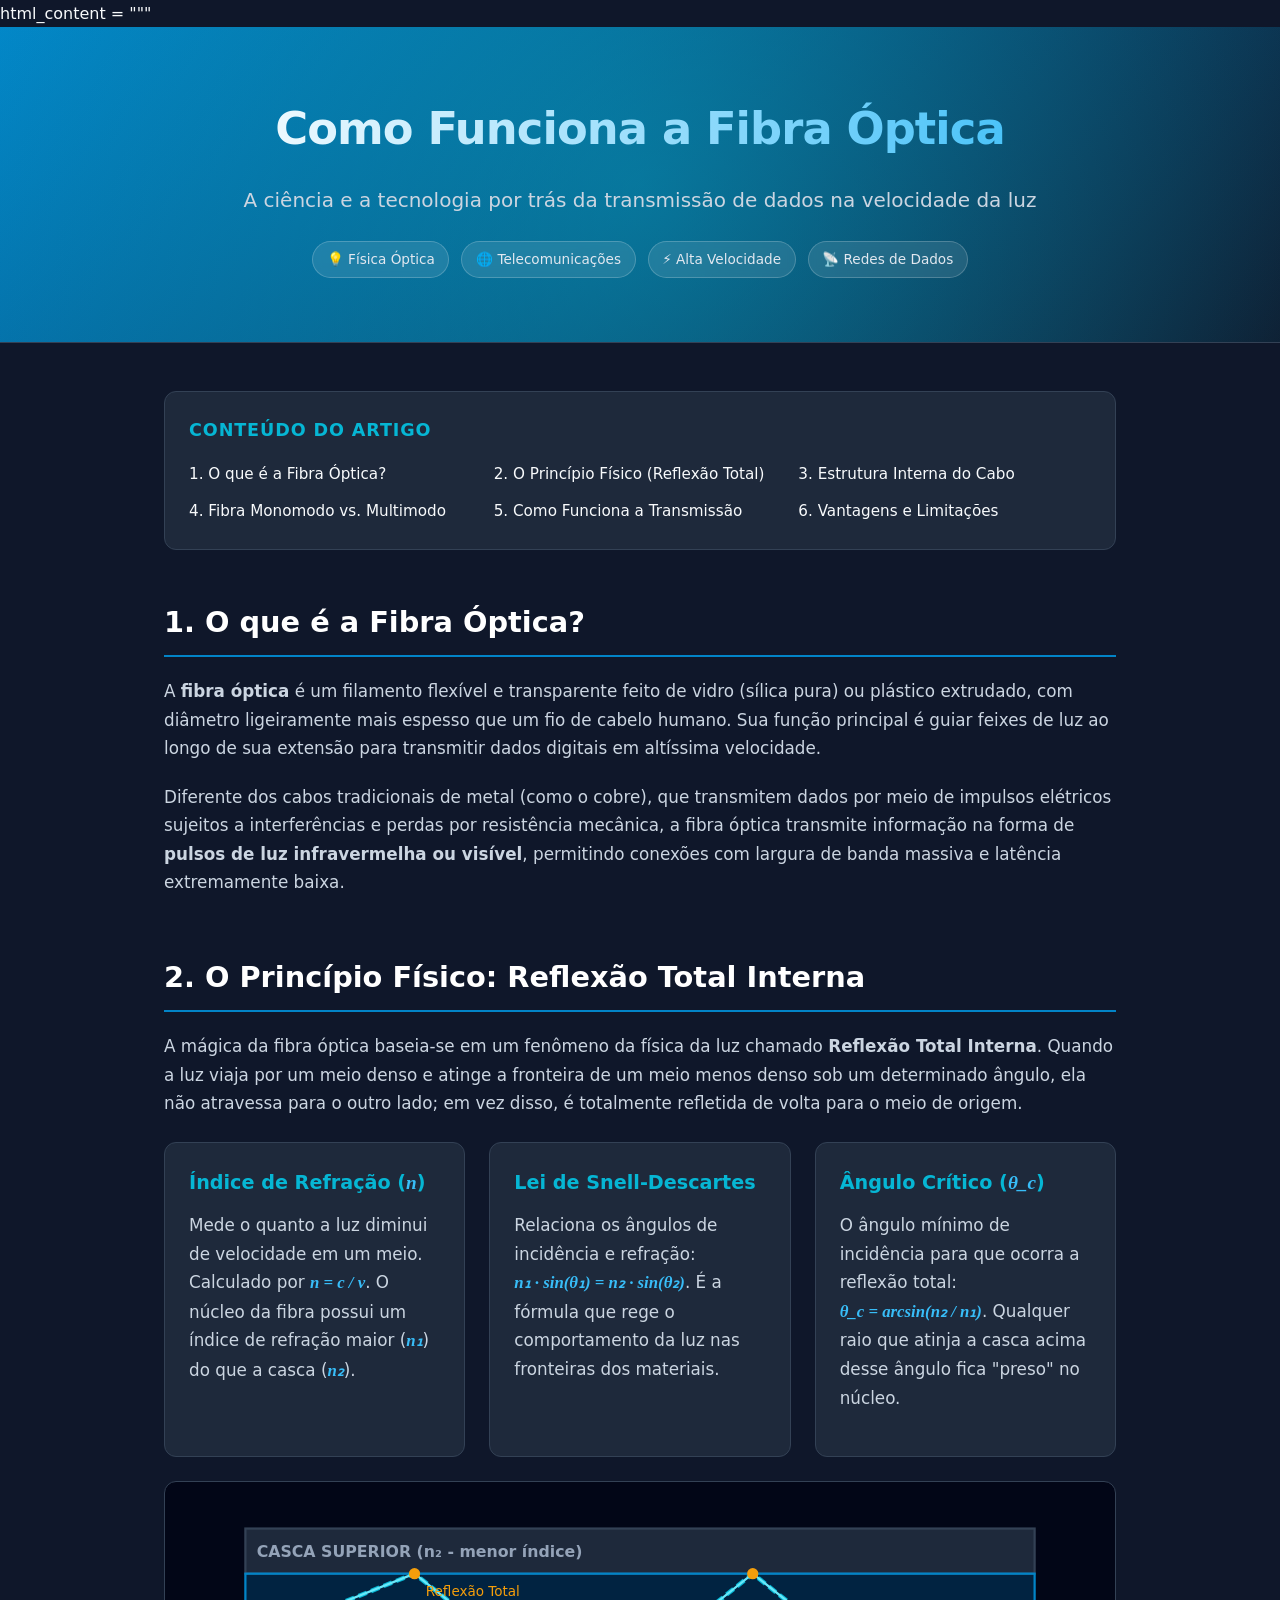
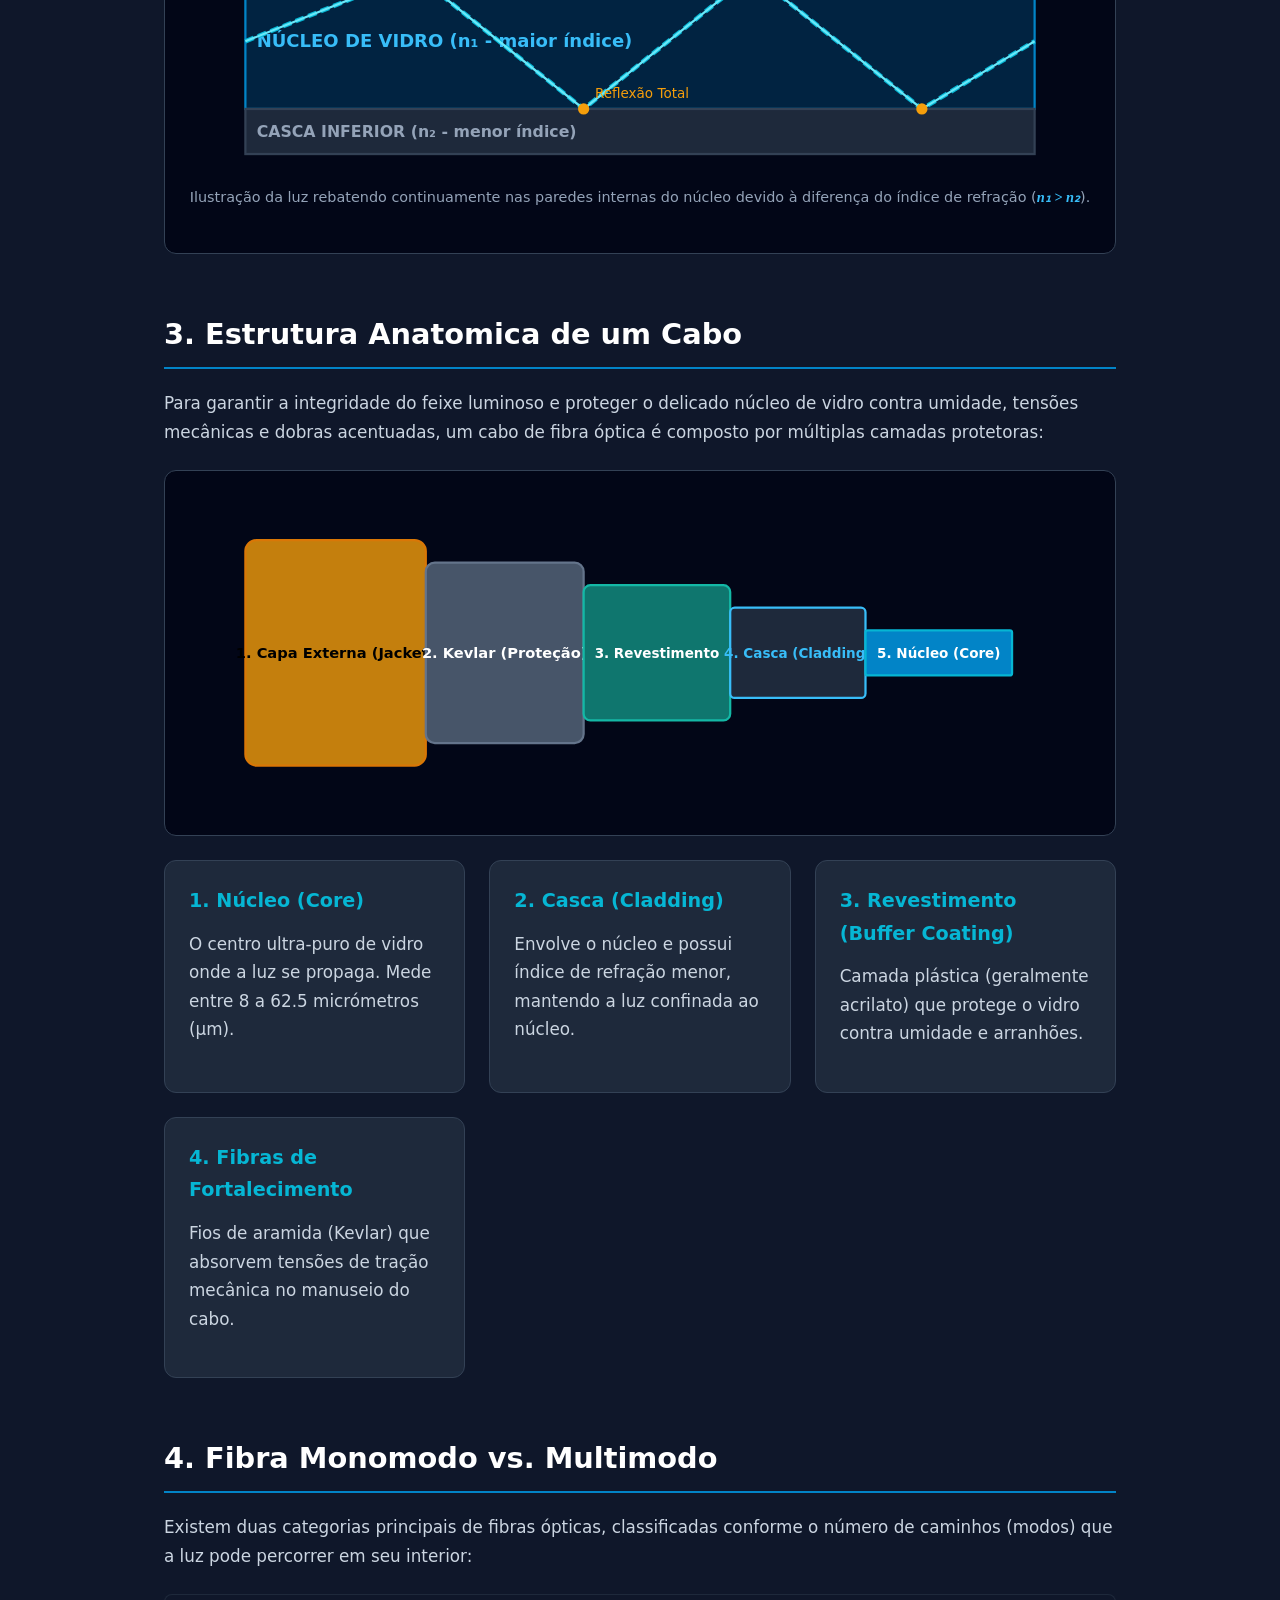
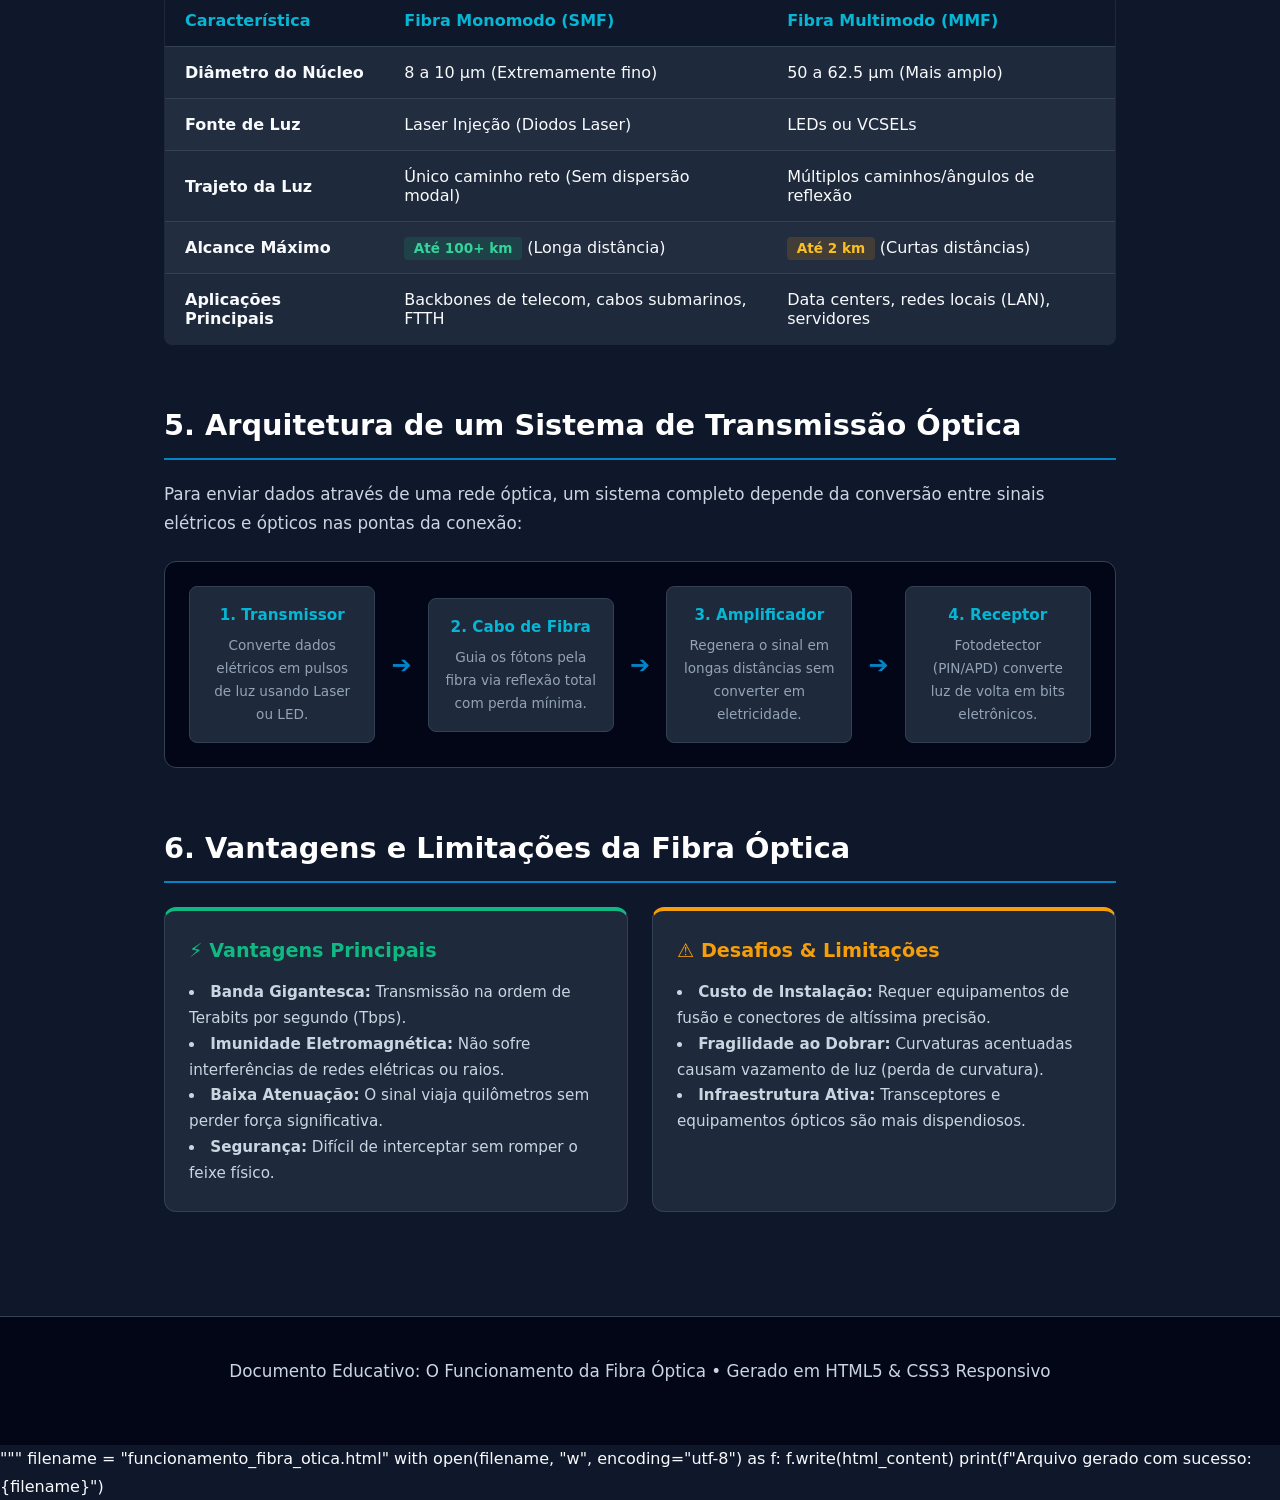
==== index2.html @ 608e6fa8 "parte 2" ====
html_content = """<!DOCTYPE html>
<html lang="pt-BR">
<head>
    <meta charset="UTF-8">
    <meta name="viewport" content="width=device-width, initial-scale=1.0">
    <title>Como Funciona a Fibra Óptica: Guia Completo</title>
    <style>
        :root {
            --primary: #0284c7;
            --primary-dark: #0369a1;
            --primary-light: #e0f2fe;
            --accent: #06b6d4;
            --accent-glow: rgba(6, 182, 212, 0.4);
            --bg-dark: #0f172a;
            --card-bg: #1e293b;
            --text-main: #f8fafc;
            --text-muted: #94a3b8;
            --border-color: #334155;
            --success: #10b981;
            --warning: #f59e0b;
        }

        * {
            box-sizing: border-box;
            margin: 0;
            padding: 0;
        }

        body {
            font-family: system-ui, -apple-system, BlinkMacSystemFont, 'Segoe UI', Roboto, Oxygen, Ubuntu, Cantarell, 'Open Sans', sans-serif;
            background-color: var(--bg-dark);
            color: var(--text-main);
            line-height: 1.7;
            padding: 0;
            margin: 0;
        }

        header {
            background: linear-gradient(135deg, #0284c7 0%, #0f172a 100%);
            padding: 4rem 2rem;
            text-align: center;
            border-bottom: 1px solid var(--border-color);
            position: relative;
            overflow: hidden;
        }

        header::before {
            content: '';
            position: absolute;
            top: -50%;
            left: -50%;
            width: 200%;
            height: 200%;
            background: radial-gradient(circle, var(--accent-glow) 0%, transparent 60%);
            pointer-events: none;
            animation: pulse 8s infinite alternate;
        }

        @keyframes pulse {
            0% { transform: scale(0.8); opacity: 0.5; }
            100% { transform: scale(1.2); opacity: 0.8; }
        }

        .header-content {
            max-width: 900px;
            margin: 0 auto;
            position: relative;
            z-index: 1;
        }

        h1 {
            font-size: 2.8rem;
            font-weight: 800;
            margin-bottom: 1rem;
            letter-spacing: -0.02em;
            background: linear-gradient(to right, #ffffff, #38bdf8);
            -webkit-background-clip: text;
            -webkit-text-fill-color: transparent;
        }

        .subtitle {
            font-size: 1.25rem;
            color: #cbd5e1;
            margin-bottom: 1.5rem;
        }

        .tags {
            display: flex;
            justify-content: center;
            gap: 0.75rem;
            flex-wrap: wrap;
        }

        .tag {
            background: rgba(255, 255, 255, 0.1);
            border: 1px solid rgba(255, 255, 255, 0.2);
            padding: 0.35rem 0.85rem;
            border-radius: 50px;
            font-size: 0.85rem;
            color: #e2e8f0;
            backdrop-filter: blur(4px);
        }

        .container {
            max-width: 1000px;
            margin: 0 auto;
            padding: 3rem 1.5rem;
        }

        nav.toc {
            background: var(--card-bg);
            border: 1px solid var(--border-color);
            border-radius: 12px;
            padding: 1.5rem;
            margin-bottom: 3rem;
        }

        nav.toc h2 {
            font-size: 1.1rem;
            text-transform: uppercase;
            letter-spacing: 0.05em;
            color: var(--accent);
            margin-bottom: 1rem;
        }

        nav.toc ul {
            list-style: none;
            display: grid;
            grid-template-columns: repeat(auto-fit, minmax(220px, 1fr));
            gap: 0.75rem;
        }

        nav.toc a {
            color: var(--text-main);
            text-decoration: none;
            font-size: 0.95rem;
            transition: color 0.2s;
            display: flex;
            align-items: center;
            gap: 0.5rem;
        }

        nav.toc a:hover {
            color: var(--accent);
        }

        section {
            margin-bottom: 3.5rem;
        }

        h2.section-title {
            font-size: 1.8rem;
            color: #ffffff;
            margin-bottom: 1.25rem;
            padding-bottom: 0.5rem;
            border-bottom: 2px solid var(--primary);
            display: flex;
            align-items: center;
            gap: 0.75rem;
        }

        p {
            margin-bottom: 1.25rem;
            color: #cbd5e1;
            font-size: 1.05rem;
        }

        .card-grid {
            display: grid;
            grid-template-columns: repeat(auto-fit, minmax(280px, 1fr));
            gap: 1.5rem;
            margin-top: 1.5rem;
        }

        .card {
            background: var(--card-bg);
            border: 1px solid var(--border-color);
            border-radius: 12px;
            padding: 1.5rem;
            transition: transform 0.2s, border-color 0.2s;
        }

        .card:hover {
            transform: translateY(-4px);
            border-color: var(--accent);
        }

        .card h3 {
            color: var(--accent);
            font-size: 1.2rem;
            margin-bottom: 0.75rem;
        }

        .svg-container {
            background: #020617;
            border: 1px solid var(--border-color);
            border-radius: 12px;
            padding: 1.5rem;
            margin: 1.5rem 0;
            text-align: center;
        }

        svg {
            max-width: 100%;
            height: auto;
        }

        .formula-box {
            background: #020617;
            border-left: 4px solid var(--accent);
            padding: 1.25rem 1.5rem;
            border-radius: 0 8px 8px 0;
            margin: 1.5rem 0;
            font-family: 'Times New Roman', Times, serif;
            font-size: 1.15rem;
        }

        .math {
            font-family: 'Times New Roman', Times, serif;
            font-style: italic;
            font-weight: bold;
            color: #38bdf8;
        }

        table {
            width: 100%;
            border-collapse: collapse;
            margin: 1.5rem 0;
            background: var(--card-bg);
            border-radius: 8px;
            overflow: hidden;
            border: 1px solid var(--border-color);
        }

        th, td {
            padding: 1rem 1.25rem;
            text-align: left;
        }

        th {
            background: #0f172a;
            color: var(--accent);
            font-weight: 600;
            border-bottom: 1px solid var(--border-color);
        }

        tr:nth-child(even) {
            background: rgba(255, 255, 255, 0.02);
        }

        tr:not(:last-child) td {
            border-bottom: 1px solid var(--border-color);
        }

        .badge-success {
            background: rgba(16, 185, 129, 0.15);
            color: #34d399;
            padding: 0.2rem 0.6rem;
            border-radius: 4px;
            font-size: 0.85rem;
            font-weight: 600;
        }

        .badge-warning {
            background: rgba(245, 158, 11, 0.15);
            color: #fbbf24;
            padding: 0.2rem 0.6rem;
            border-radius: 4px;
            font-size: 0.85rem;
            font-weight: 600;
        }

        .flow-diagram {
            display: flex;
            flex-wrap: wrap;
            justify-content: space-between;
            align-items: center;
            gap: 1rem;
            background: #020617;
            padding: 1.5rem;
            border-radius: 12px;
            border: 1px solid var(--border-color);
            margin: 1.5rem 0;
        }

        .flow-step {
            background: var(--card-bg);
            border: 1px solid var(--border-color);
            border-radius: 8px;
            padding: 1rem;
            flex: 1;
            min-width: 160px;
            text-align: center;
        }

        .flow-step h4 {
            color: var(--accent);
            font-size: 0.95rem;
            margin-bottom: 0.3rem;
        }

        .flow-step p {
            font-size: 0.85rem;
            margin: 0;
            color: var(--text-muted);
        }

        .flow-arrow {
            color: var(--primary);
            font-size: 1.5rem;
            font-weight: bold;
        }

        footer {
            background: #020617;
            border-top: 1px solid var(--border-color);
            padding: 2.5rem 1.5rem;
            text-align: center;
            color: var(--text-muted);
            font-size: 0.9rem;
        }

        @media (max-width: 768px) {
            h1 { font-size: 2rem; }
            .flow-diagram { flex-direction: column; }
            .flow-arrow { transform: rotate(90deg); margin: 0.5rem 0; }
        }
    </style>
</head>
<body>

    <header>
        <div class="header-content">
            <h1>Como Funciona a Fibra Óptica</h1>
            <p class="subtitle">A ciência e a tecnologia por trás da transmissão de dados na velocidade da luz</p>
            <div class="tags">
                <span class="tag">💡 Física Óptica</span>
                <span class="tag">🌐 Telecomunicações</span>
                <span class="tag">⚡ Alta Velocidade</span>
                <span class="tag">📡 Redes de Dados</span>
            </div>
        </div>
    </header>

    <div class="container">

        <nav class="toc">
            <h2>Conteúdo do Artigo</h2>
            <ul>
                <li><a href="#introducao">1. O que é a Fibra Óptica?</a></li>
                <li><a href="#principio-fisico">2. O Princípio Físico (Reflexão Total)</a></li>
                <li><a href="#estrutura">3. Estrutura Interna do Cabo</a></li>
                <li><a href="#tipos">4. Fibra Monomodo vs. Multimodo</a></li>
                <li><a href="#sistema">5. Como Funciona a Transmissão</a></li>
                <li><a href="#vantagens">6. Vantagens e Limitações</a></li>
            </ul>
        </nav>

        <section id="introducao">
            <h2 class="section-title">1. O que é a Fibra Óptica?</h2>
            <p>
                A <strong>fibra óptica</strong> é um filamento flexível e transparente feito de vidro (sílica pura) ou plástico extrudado, com diâmetro ligeiramente mais espesso que um fio de cabelo humano. Sua função principal é guiar feixes de luz ao longo de sua extensão para transmitir dados digitais em altíssima velocidade.
            </p>
            <p>
                Diferente dos cabos tradicionais de metal (como o cobre), que transmitem dados por meio de impulsos elétricos sujeitos a interferências e perdas por resistência mecânica, a fibra óptica transmite informação na forma de <strong>pulsos de luz infravermelha ou visível</strong>, permitindo conexões com largura de banda massiva e latência extremamente baixa.
            </p>
        </section>

        <section id="principio-fisico">
            <h2 class="section-title">2. O Princípio Físico: Reflexão Total Interna</h2>
            <p>
                A mágica da fibra óptica baseia-se em um fenômeno da física da luz chamado <strong>Reflexão Total Interna</strong>. Quando a luz viaja por um meio denso e atinge a fronteira de um meio menos denso sob um determinado ângulo, ela não atravessa para o outro lado; em vez disso, é totalmente refletida de volta para o meio de origem.
            </p>

            <div class="card-grid">
                <div class="card">
                    <h3>Índice de Refração (<span class="math">n</span>)</h3>
                    <p>Mede o quanto a luz diminui de velocidade em um meio. Calculado por <span class="math">n = c / v</span>. O núcleo da fibra possui um índice de refração maior (<span class="math">n₁</span>) do que a casca (<span class="math">n₂</span>).</p>
                </div>
                <div class="card">
                    <h3>Lei de Snell-Descartes</h3>
                    <p>Relaciona os ângulos de incidência e refração: <br><span class="math">n₁ · sin(θ₁) = n₂ · sin(θ₂)</span>. É a fórmula que rege o comportamento da luz nas fronteiras dos materiais.</p>
                </div>
                <div class="card">
                    <h3>Ângulo Crítico (<span class="math">θ_c</span>)</h3>
                    <p>O ângulo mínimo de incidência para que ocorra a reflexão total: <br><span class="math">θ_c = arcsin(n₂ / n₁)</span>. Qualquer raio que atinja a casca acima desse ângulo fica "preso" no núcleo.</p>
                </div>
            </div>

            <div class="svg-container">
                <svg viewBox="0 0 800 240" xmlns="http://www.w3.org/2000/svg">
                    <rect x="50" y="20" width="700" height="40" fill="#1e293b" stroke="#334155" stroke-width="2"/>
                    <text x="60" y="45" fill="#94a3b8" font-size="14" font-weight="bold">CASCA SUPERIOR (n₂ - menor índice)</text>

                    <rect x="50" y="60" width="700" height="120" fill="#0369a1" fill-opacity="0.3" stroke="#0284c7" stroke-width="2"/>
                    <text x="60" y="125" fill="#38bdf8" font-size="16" font-weight="bold">NÚCLEO DE VIDRO (n₁ - maior índice)</text>

                    <rect x="50" y="180" width="700" height="40" fill="#1e293b" stroke="#334155" stroke-width="2"/>
                    <text x="60" y="205" fill="#94a3b8" font-size="14" font-weight="bold">CASCA INFERIOR (n₂ - menor índice)</text>

                    <path d="M 50 120 L 200 60 L 350 180 L 500 60 L 650 180 L 750 120" 
                          fill="none" stroke="#06b6d4" stroke-width="4" stroke-dasharray="8 4" id="light-path"/>
                    
                    <path d="M 50 120 L 200 60 L 350 180 L 500 60 L 650 180 L 750 120" 
                          fill="none" stroke="#67e8f9" stroke-width="2"/>

                    <circle cx="200" cy="60" r="5" fill="#f59e0b"/>
                    <circle cx="350" cy="180" r="5" fill="#f59e0b"/>
                    <circle cx="500" cy="60" r="5" fill="#f59e0b"/>
                    <circle cx="650" cy="180" r="5" fill="#f59e0b"/>

                    <text x="210" y="80" fill="#f59e0b" font-size="12">Reflexão Total</text>
                    <text x="360" y="170" fill="#f59e0b" font-size="12">Reflexão Total</text>
                </svg>
                <p style="font-size: 0.9rem; color: #94a3b8; margin-top: 0.5rem;">
                    Ilustração da luz rebatendo continuamente nas paredes internas do núcleo devido à diferença do índice de refração (<span class="math">n₁ > n₂</span>).
                </p>
            </div>
        </section>

        <section id="estrutura">
            <h2 class="section-title">3. Estrutura Anatomica de um Cabo</h2>
            <p>
                Para garantir a integridade do feixe luminoso e proteger o delicado núcleo de vidro contra umidade, tensões mecânicas e dobras acentuadas, um cabo de fibra óptica é composto por múltiplas camadas protetoras:
            </p>

            <div class="svg-container">
                <svg viewBox="0 0 800 280" xmlns="http://www.w3.org/2000/svg">
                    <rect x="50" y="40" width="160" height="200" rx="10" fill="#f59e0b" fill-opacity="0.8" stroke="#d97706" stroke-width="2"/>
                    <text x="130" y="145" fill="#000" font-size="13" font-weight="bold" text-anchor="middle">1. Capa Externa (Jacket)</text>

                    <rect x="210" y="60" width="140" height="160" rx="8" fill="#475569" stroke="#64748b" stroke-width="2"/>
                    <text x="280" y="145" fill="#fff" font-size="13" font-weight="bold" text-anchor="middle">2. Kevlar (Proteção)</text>

                    <rect x="350" y="80" width="130" height="120" rx="6" fill="#0f766e" stroke="#14b8a6" stroke-width="2"/>
                    <text x="415" y="145" fill="#fff" font-size="12" font-weight="bold" text-anchor="middle">3. Revestimento</text>

                    <rect x="480" y="100" width="120" height="80" rx="4" fill="#1e293b" stroke="#38bdf8" stroke-width="2"/>
                    <text x="540" y="145" fill="#38bdf8" font-size="12" font-weight="bold" text-anchor="middle">4. Casca (Cladding)</text>

                    <rect x="600" y="120" width="130" height="40" rx="2" fill="#0284c7" stroke="#06b6d4" stroke-width="2"/>
                    <text x="665" y="145" fill="#fff" font-size="12" font-weight="bold" text-anchor="middle">5. Núcleo (Core)</text>
                </svg>
            </div>

            <div class="card-grid">
                <div class="card">
                    <h3>1. Núcleo (Core)</h3>
                    <p>O centro ultra-puro de vidro onde a luz se propaga. Mede entre 8 a 62.5 micrómetros (µm).</p>
                </div>
                <div class="card">
                    <h3>2. Casca (Cladding)</h3>
                    <p>Envolve o núcleo e possui índice de refração menor, mantendo a luz confinada ao núcleo.</p>
                </div>
                <div class="card">
                    <h3>3. Revestimento (Buffer Coating)</h3>
                    <p>Camada plástica (geralmente acrilato) que protege o vidro contra umidade e arranhões.</p>
                </div>
                <div class="card">
                    <h3>4. Fibras de Fortalecimento</h3>
                    <p>Fios de aramida (Kevlar) que absorvem tensões de tração mecânica no manuseio do cabo.</p>
                </div>
            </div>
        </section>

        <section id="tipos">
            <h2 class="section-title">4. Fibra Monomodo vs. Multimodo</h2>
            <p>
                Existem duas categorias principais de fibras ópticas, classificadas conforme o número de caminhos (modos) que a luz pode percorrer em seu interior:
            </p>

            <table>
                <thead>
                    <tr>
                        <th>Característica</th>
                        <th>Fibra Monomodo (SMF)</th>
                        <th>Fibra Multimodo (MMF)</th>
                    </tr>
                </thead>
                <tbody>
                    <tr>
                        <td><strong>Diâmetro do Núcleo</strong></td>
                        <td>8 a 10 µm (Extremamente fino)</td>
                        <td>50 a 62.5 µm (Mais amplo)</td>
                    </tr>
                    <tr>
                        <td><strong>Fonte de Luz</strong></td>
                        <td>Laser Injeção (Diodos Laser)</td>
                        <td>LEDs ou VCSELs</td>
                    </tr>
                    <tr>
                        <td><strong>Trajeto da Luz</strong></td>
                        <td>Único caminho reto (Sem dispersão modal)</td>
                        <td>Múltiplos caminhos/ângulos de reflexão</td>
                    </tr>
                    <tr>
                        <td><strong>Alcance Máximo</strong></td>
                        <td><span class="badge-success">Até 100+ km</span> (Longa distância)</td>
                        <td><span class="badge-warning">Até 2 km</span> (Curtas distâncias)</td>
                    </tr>
                    <tr>
                        <td><strong>Aplicações Principais</strong></td>
                        <td>Backbones de telecom, cabos submarinos, FTTH</td>
                        <td>Data centers, redes locais (LAN), servidores</td>
                    </tr>
                </tbody>
            </table>
        </section>

        <section id="sistema">
            <h2 class="section-title">5. Arquitetura de um Sistema de Transmissão Óptica</h2>
            <p>
                Para enviar dados através de uma rede óptica, um sistema completo depende da conversão entre sinais elétricos e ópticos nas pontas da conexão:
            </p>

            <div class="flow-diagram">
                <div class="flow-step">
                    <h4>1. Transmissor</h4>
                    <p>Converte dados elétricos em pulsos de luz usando Laser ou LED.</p>
                </div>
                <div class="flow-arrow">➔</div>
                <div class="flow-step">
                    <h4>2. Cabo de Fibra</h4>
                    <p>Guia os fótons pela fibra via reflexão total com perda mínima.</p>
                </div>
                <div class="flow-arrow">➔</div>
                <div class="flow-step">
                    <h4>3. Amplificador</h4>
                    <p>Regenera o sinal em longas distâncias sem converter em eletricidade.</p>
                </div>
                <div class="flow-arrow">➔</div>
                <div class="flow-step">
                    <h4>4. Receptor</h4>
                    <p>Fotodetector (PIN/APD) converte luz de volta em bits eletrônicos.</p>
                </div>
            </div>
        </section>

        <section id="vantagens">
            <h2 class="section-title">6. Vantagens e Limitações da Fibra Óptica</h2>
            
            <div class="card-grid">
                <div class="card" style="border-top: 4px solid var(--success);">
                    <h3 style="color: var(--success);">⚡ Vantagens Principais</h3>
                    <ul style="list-style-position: inside; color: #cbd5e1; font-size: 0.95rem;">
                        <li><strong>Banda Gigantesca:</strong> Transmissão na ordem de Terabits por segundo (Tbps).</li>
                        <li><strong>Imunidade Eletromagnética:</strong> Não sofre interferências de redes elétricas ou raios.</li>
                        <li><strong>Baixa Atenuação:</strong> O sinal viaja quilômetros sem perder força significativa.</li>
                        <li><strong>Segurança:</strong> Difícil de interceptar sem romper o feixe físico.</li>
                    </ul>
                </div>

                <div class="card" style="border-top: 4px solid var(--warning);">
                    <h3 style="color: var(--warning);">⚠️ Desafios & Limitações</h3>
                    <ul style="list-style-position: inside; color: #cbd5e1; font-size: 0.95rem;">
                        <li><strong>Custo de Instalação:</strong> Requer equipamentos de fusão e conectores de altíssima precisão.</li>
                        <li><strong>Fragilidade ao Dobrar:</strong> Curvaturas acentuadas causam vazamento de luz (perda de curvatura).</li>
                        <li><strong>Infraestrutura Ativa:</strong> Transceptores e equipamentos ópticos são mais dispendiosos.</li>
                    </ul>
                </div>
            </div>
        </section>

    </div>

    <footer>
        <p>Documento Educativo: O Funcionamento da Fibra Óptica • Gerado em HTML5 & CSS3 Responsivo</p>
    </footer>

</body>
</html>
"""

filename = "funcionamento_fibra_otica.html"
with open(filename, "w", encoding="utf-8") as f:
    f.write(html_content)

print(f"Arquivo gerado com sucesso: {filename}")
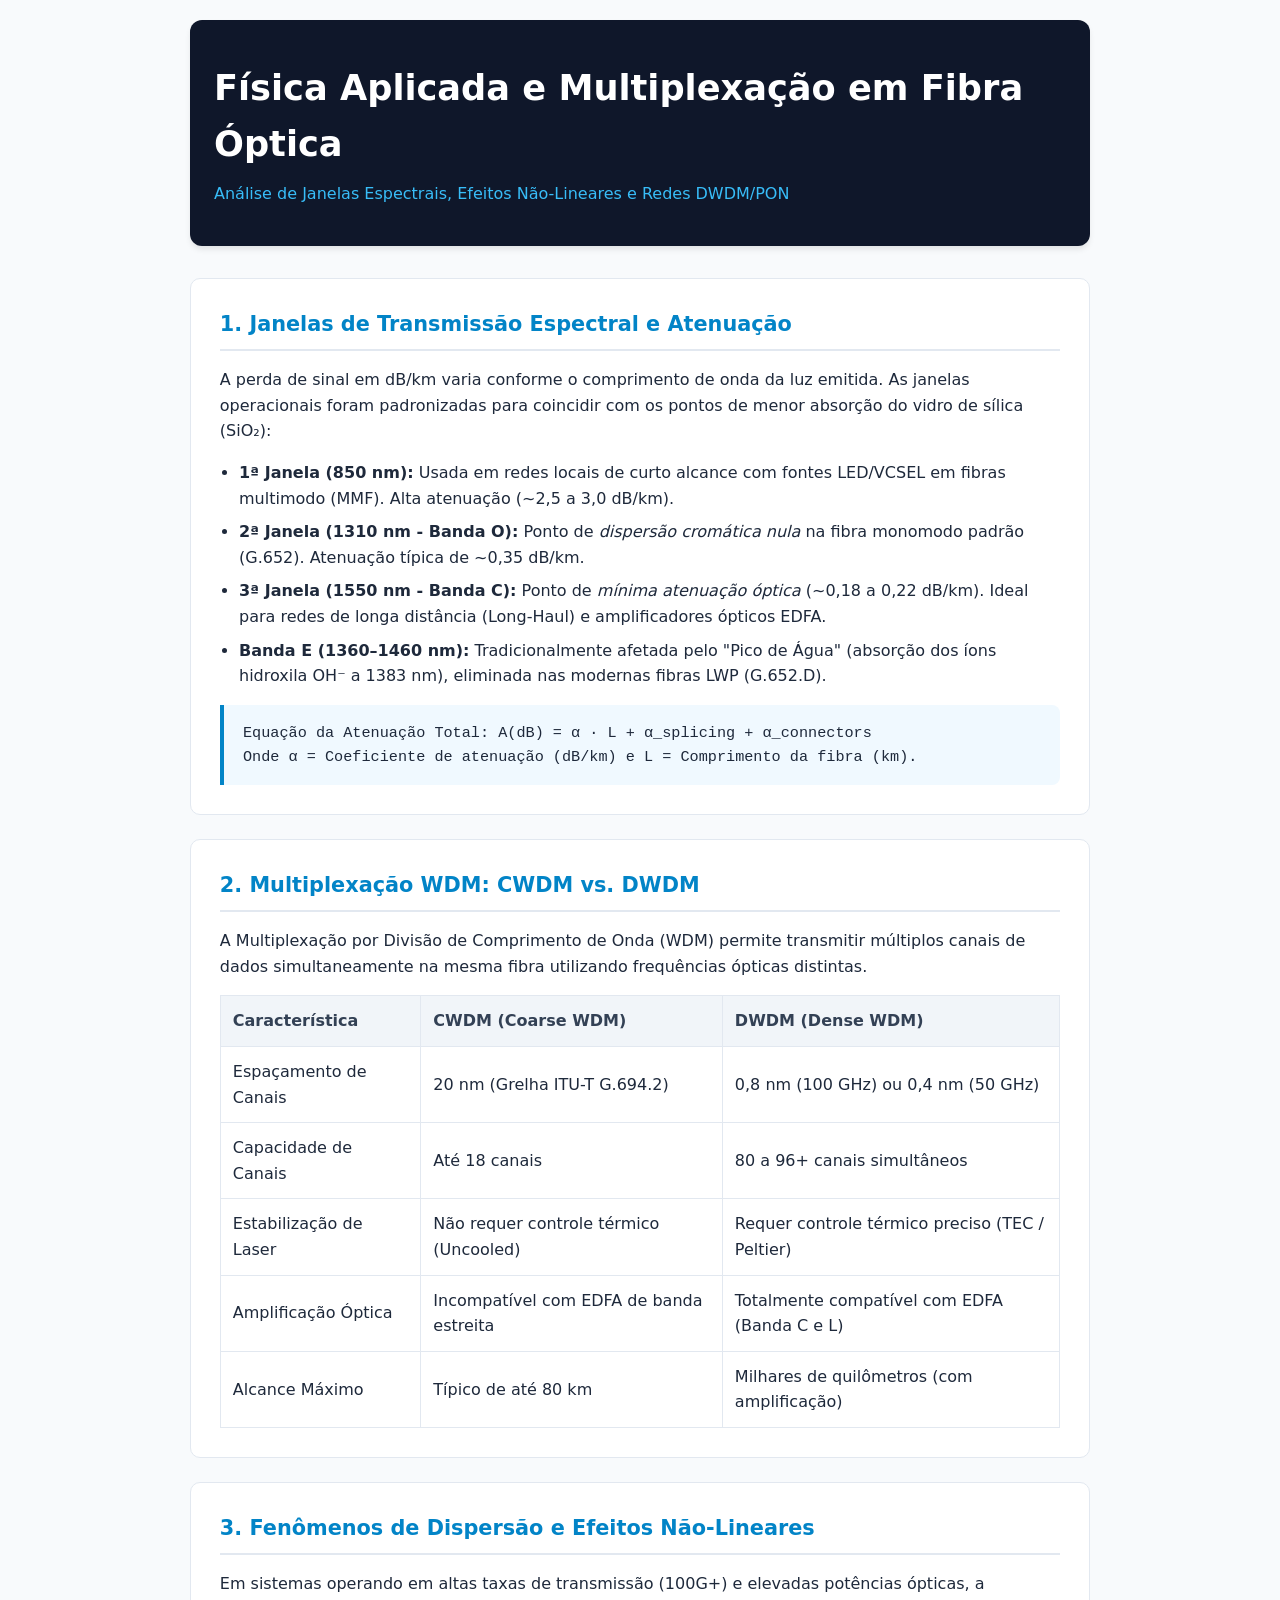
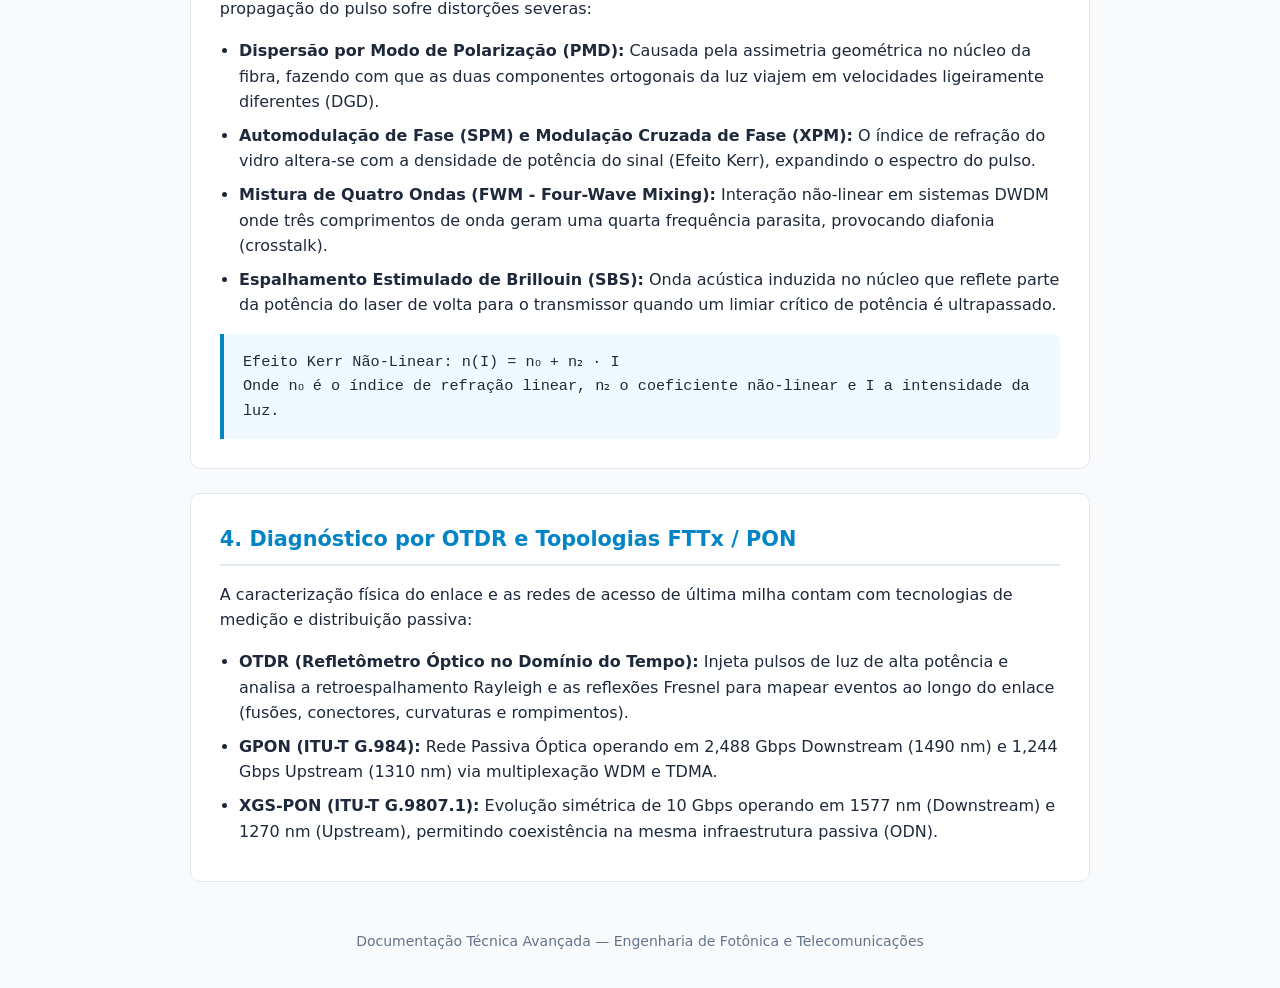
==== commit c9027f68: "codigo novo index2" ====
--- a/index2.html
+++ b/index2.html
@@ -1,578 +1,216 @@
-html_content = """<!DOCTYPE html>
+<!DOCTYPE html>
 <html lang="pt-BR">
 <head>
     <meta charset="UTF-8">
     <meta name="viewport" content="width=device-width, initial-scale=1.0">
-    <title>Como Funciona a Fibra Óptica: Guia Completo</title>
+    <title>Aprofundamento Avançado em Sistemas Ópticos</title>
     <style>
         :root {
             --primary: #0284c7;
-            --primary-dark: #0369a1;
-            --primary-light: #e0f2fe;
-            --accent: #06b6d4;
-            --accent-glow: rgba(6, 182, 212, 0.4);
             --bg-dark: #0f172a;
-            --card-bg: #1e293b;
-            --text-main: #f8fafc;
-            --text-muted: #94a3b8;
-            --border-color: #334155;
-            --success: #10b981;
-            --warning: #f59e0b;
-        }
-
-        * {
-            box-sizing: border-box;
-            margin: 0;
-            padding: 0;
+            --surface: #ffffff;
+            --text-main: #1e293b;
+            --border: #e2e8f0;
         }
 
         body {
-            font-family: system-ui, -apple-system, BlinkMacSystemFont, 'Segoe UI', Roboto, Oxygen, Ubuntu, Cantarell, 'Open Sans', sans-serif;
-            background-color: var(--bg-dark);
+            font-family: system-ui, -apple-system, sans-serif;
+            line-height: 1.6;
             color: var(--text-main);
-            line-height: 1.7;
-            padding: 0;
-            margin: 0;
-        }
-
-        header {
-            background: linear-gradient(135deg, #0284c7 0%, #0f172a 100%);
-            padding: 4rem 2rem;
-            text-align: center;
-            border-bottom: 1px solid var(--border-color);
-            position: relative;
-            overflow: hidden;
-        }
-
-        header::before {
-            content: '';
-            position: absolute;
-            top: -50%;
-            left: -50%;
-            width: 200%;
-            height: 200%;
-            background: radial-gradient(circle, var(--accent-glow) 0%, transparent 60%);
-            pointer-events: none;
-            animation: pulse 8s infinite alternate;
-        }
-
-        @keyframes pulse {
-            0% { transform: scale(0.8); opacity: 0.5; }
-            100% { transform: scale(1.2); opacity: 0.8; }
-        }
-
-        .header-content {
             max-width: 900px;
             margin: 0 auto;
-            position: relative;
-            z-index: 1;
-        }
-
-        h1 {
-            font-size: 2.8rem;
-            font-weight: 800;
+            padding: 20px;
+            background-color: #f8fafc;
+        }
+
+        header {
+            background: var(--bg-dark);
+            color: white;
+            padding: 2.5rem 1.5rem;
+            border-radius: 12px;
+            margin-bottom: 2rem;
+            box-shadow: 0 4px 6px -1px rgba(0,0,0,0.1);
+        }
+
+        header h1 {
+            margin: 0 0 8px 0;
+            font-size: 2.2rem;
+        }
+
+        .subtitle {
+            color: #38bdf8;
+            font-weight: 500;
+            margin: 0;
+        }
+
+        section {
+            background: var(--surface);
+            padding: 1.8rem;
+            margin-bottom: 1.5rem;
+            border-radius: 10px;
+            border: 1px solid var(--border);
+        }
+
+        strong.section-title {
+            display: block;
+            font-size: 1.3rem;
+            color: var(--primary);
+            border-bottom: 2px solid var(--border);
+            padding-bottom: 0.5rem;
             margin-bottom: 1rem;
-            letter-spacing: -0.02em;
-            background: linear-gradient(to right, #ffffff, #38bdf8);
-            -webkit-background-clip: text;
-            -webkit-text-fill-color: transparent;
-        }
-
-        .subtitle {
-            font-size: 1.25rem;
-            color: #cbd5e1;
-            margin-bottom: 1.5rem;
-        }
-
-        .tags {
-            display: flex;
-            justify-content: center;
-            gap: 0.75rem;
-            flex-wrap: wrap;
-        }
-
-        .tag {
-            background: rgba(255, 255, 255, 0.1);
-            border: 1px solid rgba(255, 255, 255, 0.2);
-            padding: 0.35rem 0.85rem;
-            border-radius: 50px;
-            font-size: 0.85rem;
-            color: #e2e8f0;
-            backdrop-filter: blur(4px);
-        }
-
-        .container {
-            max-width: 1000px;
-            margin: 0 auto;
-            padding: 3rem 1.5rem;
-        }
-
-        nav.toc {
-            background: var(--card-bg);
-            border: 1px solid var(--border-color);
-            border-radius: 12px;
-            padding: 1.5rem;
-            margin-bottom: 3rem;
-        }
-
-        nav.toc h2 {
-            font-size: 1.1rem;
-            text-transform: uppercase;
-            letter-spacing: 0.05em;
-            color: var(--accent);
-            margin-bottom: 1rem;
-        }
-
-        nav.toc ul {
-            list-style: none;
-            display: grid;
-            grid-template-columns: repeat(auto-fit, minmax(220px, 1fr));
-            gap: 0.75rem;
-        }
-
-        nav.toc a {
-            color: var(--text-main);
-            text-decoration: none;
+        }
+
+        .tech-box {
+            background: #f0f9ff;
+            border-left: 4px solid var(--primary);
+            padding: 1rem 1.2rem;
+            margin-top: 1rem;
+            border-radius: 0 8px 8px 0;
+            font-family: monospace;
             font-size: 0.95rem;
-            transition: color 0.2s;
-            display: flex;
-            align-items: center;
-            gap: 0.5rem;
-        }
-
-        nav.toc a:hover {
-            color: var(--accent);
-        }
-
-        section {
-            margin-bottom: 3.5rem;
-        }
-
-        h2.section-title {
-            font-size: 1.8rem;
-            color: #ffffff;
-            margin-bottom: 1.25rem;
-            padding-bottom: 0.5rem;
-            border-bottom: 2px solid var(--primary);
-            display: flex;
-            align-items: center;
-            gap: 0.75rem;
-        }
-
-        p {
-            margin-bottom: 1.25rem;
-            color: #cbd5e1;
-            font-size: 1.05rem;
-        }
-
-        .card-grid {
-            display: grid;
-            grid-template-columns: repeat(auto-fit, minmax(280px, 1fr));
-            gap: 1.5rem;
-            margin-top: 1.5rem;
-        }
-
-        .card {
-            background: var(--card-bg);
-            border: 1px solid var(--border-color);
-            border-radius: 12px;
-            padding: 1.5rem;
-            transition: transform 0.2s, border-color 0.2s;
-        }
-
-        .card:hover {
-            transform: translateY(-4px);
-            border-color: var(--accent);
-        }
-
-        .card h3 {
-            color: var(--accent);
-            font-size: 1.2rem;
-            margin-bottom: 0.75rem;
-        }
-
-        .svg-container {
-            background: #020617;
-            border: 1px solid var(--border-color);
-            border-radius: 12px;
-            padding: 1.5rem;
-            margin: 1.5rem 0;
-            text-align: center;
-        }
-
-        svg {
-            max-width: 100%;
-            height: auto;
-        }
-
-        .formula-box {
-            background: #020617;
-            border-left: 4px solid var(--accent);
-            padding: 1.25rem 1.5rem;
-            border-radius: 0 8px 8px 0;
-            margin: 1.5rem 0;
-            font-family: 'Times New Roman', Times, serif;
-            font-size: 1.15rem;
-        }
-
-        .math {
-            font-family: 'Times New Roman', Times, serif;
-            font-style: italic;
-            font-weight: bold;
-            color: #38bdf8;
         }
 
         table {
             width: 100%;
             border-collapse: collapse;
-            margin: 1.5rem 0;
-            background: var(--card-bg);
-            border-radius: 8px;
-            overflow: hidden;
-            border: 1px solid var(--border-color);
+            margin-top: 1rem;
         }
 
         th, td {
-            padding: 1rem 1.25rem;
+            border: 1px solid var(--border);
+            padding: 12px;
             text-align: left;
         }
 
         th {
-            background: #0f172a;
-            color: var(--accent);
-            font-weight: 600;
-            border-bottom: 1px solid var(--border-color);
-        }
-
-        tr:nth-child(even) {
-            background: rgba(255, 255, 255, 0.02);
-        }
-
-        tr:not(:last-child) td {
-            border-bottom: 1px solid var(--border-color);
-        }
-
-        .badge-success {
-            background: rgba(16, 185, 129, 0.15);
-            color: #34d399;
-            padding: 0.2rem 0.6rem;
+            background-color: #f1f5f9;
+            color: #334155;
+        }
+
+        ul {
+            padding-left: 1.2rem;
+            margin-bottom: 0;
+        }
+
+        li {
+            margin-bottom: 0.5rem;
+        }
+
+        code {
+            background: #e2e8f0;
+            padding: 2px 6px;
             border-radius: 4px;
-            font-size: 0.85rem;
-            font-weight: 600;
-        }
-
-        .badge-warning {
-            background: rgba(245, 158, 11, 0.15);
-            color: #fbbf24;
-            padding: 0.2rem 0.6rem;
-            border-radius: 4px;
-            font-size: 0.85rem;
-            font-weight: 600;
-        }
-
-        .flow-diagram {
-            display: flex;
-            flex-wrap: wrap;
-            justify-content: space-between;
-            align-items: center;
-            gap: 1rem;
-            background: #020617;
-            padding: 1.5rem;
-            border-radius: 12px;
-            border: 1px solid var(--border-color);
-            margin: 1.5rem 0;
-        }
-
-        .flow-step {
-            background: var(--card-bg);
-            border: 1px solid var(--border-color);
-            border-radius: 8px;
+            font-size: 0.9em;
+        }
+
+        footer {
+            text-align: center;
+            color: #64748b;
+            font-size: 0.875rem;
+            margin-top: 2rem;
             padding: 1rem;
-            flex: 1;
-            min-width: 160px;
-            text-align: center;
-        }
-
-        .flow-step h4 {
-            color: var(--accent);
-            font-size: 0.95rem;
-            margin-bottom: 0.3rem;
-        }
-
-        .flow-step p {
-            font-size: 0.85rem;
-            margin: 0;
-            color: var(--text-muted);
-        }
-
-        .flow-arrow {
-            color: var(--primary);
-            font-size: 1.5rem;
-            font-weight: bold;
-        }
-
-        footer {
-            background: #020617;
-            border-top: 1px solid var(--border-color);
-            padding: 2.5rem 1.5rem;
-            text-align: center;
-            color: var(--text-muted);
-            font-size: 0.9rem;
-        }
-
-        @media (max-width: 768px) {
-            h1 { font-size: 2rem; }
-            .flow-diagram { flex-direction: column; }
-            .flow-arrow { transform: rotate(90deg); margin: 0.5rem 0; }
         }
     </style>
 </head>
 <body>
 
     <header>
-        <div class="header-content">
-            <h1>Como Funciona a Fibra Óptica</h1>
-            <p class="subtitle">A ciência e a tecnologia por trás da transmissão de dados na velocidade da luz</p>
-            <div class="tags">
-                <span class="tag">💡 Física Óptica</span>
-                <span class="tag">🌐 Telecomunicações</span>
-                <span class="tag">⚡ Alta Velocidade</span>
-                <span class="tag">📡 Redes de Dados</span>
+        <h1>Física Aplicada e Multiplexação em Fibra Óptica</h1>
+        <p class="subtitle">Análise de Janelas Espectrais, Efeitos Não-Lineares e Redes DWDM/PON</p>
+    </header>
+
+    <main>
+        <section>
+            <strong class="section-title">1. Janelas de Transmissão Espectral e Atenuação</strong>
+            <p>A perda de sinal em dB/km varia conforme o comprimento de onda da luz emitida. As janelas operacionais foram padronizadas para coincidir com os pontos de menor absorção do vidro de sílica (SiO₂):</p>
+            
+            <ul>
+                <li><strong>1ª Janela (850 nm):</strong> Usada em redes locais de curto alcance com fontes LED/VCSEL em fibras multimodo (MMF). Alta atenuação (~2,5 a 3,0 dB/km).</li>
+                <li><strong>2ª Janela (1310 nm - Banda O):</strong> Ponto de <em>dispersão cromática nula</em> na fibra monomodo padrão (G.652). Atenuação típica de ~0,35 dB/km.</li>
+                <li><strong>3ª Janela (1550 nm - Banda C):</strong> Ponto de <em>mínima atenuação óptica</em> (~0,18 a 0,22 dB/km). Ideal para redes de longa distância (Long-Haul) e amplificadores ópticos EDFA.</li>
+                <li><strong>Banda E (1360–1460 nm):</strong> Tradicionalmente afetada pelo "Pico de Água" (absorção dos íons hidroxila OH⁻ a 1383 nm), eliminada nas modernas fibras LWP (G.652.D).</li>
+            </ul>
+
+            <div class="tech-box">
+                Equação da Atenuação Total: A(dB) = α · L + α_splicing + α_connectors<br>
+                Onde α = Coeficiente de atenuação (dB/km) e L = Comprimento da fibra (km).
             </div>
-        </div>
-    </header>
-
-    <div class="container">
-
-        <nav class="toc">
-            <h2>Conteúdo do Artigo</h2>
-            <ul>
-                <li><a href="#introducao">1. O que é a Fibra Óptica?</a></li>
-                <li><a href="#principio-fisico">2. O Princípio Físico (Reflexão Total)</a></li>
-                <li><a href="#estrutura">3. Estrutura Interna do Cabo</a></li>
-                <li><a href="#tipos">4. Fibra Monomodo vs. Multimodo</a></li>
-                <li><a href="#sistema">5. Como Funciona a Transmissão</a></li>
-                <li><a href="#vantagens">6. Vantagens e Limitações</a></li>
-            </ul>
-        </nav>
-
-        <section id="introducao">
-            <h2 class="section-title">1. O que é a Fibra Óptica?</h2>
-            <p>
-                A <strong>fibra óptica</strong> é um filamento flexível e transparente feito de vidro (sílica pura) ou plástico extrudado, com diâmetro ligeiramente mais espesso que um fio de cabelo humano. Sua função principal é guiar feixes de luz ao longo de sua extensão para transmitir dados digitais em altíssima velocidade.
-            </p>
-            <p>
-                Diferente dos cabos tradicionais de metal (como o cobre), que transmitem dados por meio de impulsos elétricos sujeitos a interferências e perdas por resistência mecânica, a fibra óptica transmite informação na forma de <strong>pulsos de luz infravermelha ou visível</strong>, permitindo conexões com largura de banda massiva e latência extremamente baixa.
-            </p>
-        </section>
-
-        <section id="principio-fisico">
-            <h2 class="section-title">2. O Princípio Físico: Reflexão Total Interna</h2>
-            <p>
-                A mágica da fibra óptica baseia-se em um fenômeno da física da luz chamado <strong>Reflexão Total Interna</strong>. Quando a luz viaja por um meio denso e atinge a fronteira de um meio menos denso sob um determinado ângulo, ela não atravessa para o outro lado; em vez disso, é totalmente refletida de volta para o meio de origem.
-            </p>
-
-            <div class="card-grid">
-                <div class="card">
-                    <h3>Índice de Refração (<span class="math">n</span>)</h3>
-                    <p>Mede o quanto a luz diminui de velocidade em um meio. Calculado por <span class="math">n = c / v</span>. O núcleo da fibra possui um índice de refração maior (<span class="math">n₁</span>) do que a casca (<span class="math">n₂</span>).</p>
-                </div>
-                <div class="card">
-                    <h3>Lei de Snell-Descartes</h3>
-                    <p>Relaciona os ângulos de incidência e refração: <br><span class="math">n₁ · sin(θ₁) = n₂ · sin(θ₂)</span>. É a fórmula que rege o comportamento da luz nas fronteiras dos materiais.</p>
-                </div>
-                <div class="card">
-                    <h3>Ângulo Crítico (<span class="math">θ_c</span>)</h3>
-                    <p>O ângulo mínimo de incidência para que ocorra a reflexão total: <br><span class="math">θ_c = arcsin(n₂ / n₁)</span>. Qualquer raio que atinja a casca acima desse ângulo fica "preso" no núcleo.</p>
-                </div>
-            </div>
-
-            <div class="svg-container">
-                <svg viewBox="0 0 800 240" xmlns="http://www.w3.org/2000/svg">
-                    <rect x="50" y="20" width="700" height="40" fill="#1e293b" stroke="#334155" stroke-width="2"/>
-                    <text x="60" y="45" fill="#94a3b8" font-size="14" font-weight="bold">CASCA SUPERIOR (n₂ - menor índice)</text>
-
-                    <rect x="50" y="60" width="700" height="120" fill="#0369a1" fill-opacity="0.3" stroke="#0284c7" stroke-width="2"/>
-                    <text x="60" y="125" fill="#38bdf8" font-size="16" font-weight="bold">NÚCLEO DE VIDRO (n₁ - maior índice)</text>
-
-                    <rect x="50" y="180" width="700" height="40" fill="#1e293b" stroke="#334155" stroke-width="2"/>
-                    <text x="60" y="205" fill="#94a3b8" font-size="14" font-weight="bold">CASCA INFERIOR (n₂ - menor índice)</text>
-
-                    <path d="M 50 120 L 200 60 L 350 180 L 500 60 L 650 180 L 750 120" 
-                          fill="none" stroke="#06b6d4" stroke-width="4" stroke-dasharray="8 4" id="light-path"/>
-                    
-                    <path d="M 50 120 L 200 60 L 350 180 L 500 60 L 650 180 L 750 120" 
-                          fill="none" stroke="#67e8f9" stroke-width="2"/>
-
-                    <circle cx="200" cy="60" r="5" fill="#f59e0b"/>
-                    <circle cx="350" cy="180" r="5" fill="#f59e0b"/>
-                    <circle cx="500" cy="60" r="5" fill="#f59e0b"/>
-                    <circle cx="650" cy="180" r="5" fill="#f59e0b"/>
-
-                    <text x="210" y="80" fill="#f59e0b" font-size="12">Reflexão Total</text>
-                    <text x="360" y="170" fill="#f59e0b" font-size="12">Reflexão Total</text>
-                </svg>
-                <p style="font-size: 0.9rem; color: #94a3b8; margin-top: 0.5rem;">
-                    Ilustração da luz rebatendo continuamente nas paredes internas do núcleo devido à diferença do índice de refração (<span class="math">n₁ > n₂</span>).
-                </p>
-            </div>
-        </section>
-
-        <section id="estrutura">
-            <h2 class="section-title">3. Estrutura Anatomica de um Cabo</h2>
-            <p>
-                Para garantir a integridade do feixe luminoso e proteger o delicado núcleo de vidro contra umidade, tensões mecânicas e dobras acentuadas, um cabo de fibra óptica é composto por múltiplas camadas protetoras:
-            </p>
-
-            <div class="svg-container">
-                <svg viewBox="0 0 800 280" xmlns="http://www.w3.org/2000/svg">
-                    <rect x="50" y="40" width="160" height="200" rx="10" fill="#f59e0b" fill-opacity="0.8" stroke="#d97706" stroke-width="2"/>
-                    <text x="130" y="145" fill="#000" font-size="13" font-weight="bold" text-anchor="middle">1. Capa Externa (Jacket)</text>
-
-                    <rect x="210" y="60" width="140" height="160" rx="8" fill="#475569" stroke="#64748b" stroke-width="2"/>
-                    <text x="280" y="145" fill="#fff" font-size="13" font-weight="bold" text-anchor="middle">2. Kevlar (Proteção)</text>
-
-                    <rect x="350" y="80" width="130" height="120" rx="6" fill="#0f766e" stroke="#14b8a6" stroke-width="2"/>
-                    <text x="415" y="145" fill="#fff" font-size="12" font-weight="bold" text-anchor="middle">3. Revestimento</text>
-
-                    <rect x="480" y="100" width="120" height="80" rx="4" fill="#1e293b" stroke="#38bdf8" stroke-width="2"/>
-                    <text x="540" y="145" fill="#38bdf8" font-size="12" font-weight="bold" text-anchor="middle">4. Casca (Cladding)</text>
-
-                    <rect x="600" y="120" width="130" height="40" rx="2" fill="#0284c7" stroke="#06b6d4" stroke-width="2"/>
-                    <text x="665" y="145" fill="#fff" font-size="12" font-weight="bold" text-anchor="middle">5. Núcleo (Core)</text>
-                </svg>
-            </div>
-
-            <div class="card-grid">
-                <div class="card">
-                    <h3>1. Núcleo (Core)</h3>
-                    <p>O centro ultra-puro de vidro onde a luz se propaga. Mede entre 8 a 62.5 micrómetros (µm).</p>
-                </div>
-                <div class="card">
-                    <h3>2. Casca (Cladding)</h3>
-                    <p>Envolve o núcleo e possui índice de refração menor, mantendo a luz confinada ao núcleo.</p>
-                </div>
-                <div class="card">
-                    <h3>3. Revestimento (Buffer Coating)</h3>
-                    <p>Camada plástica (geralmente acrilato) que protege o vidro contra umidade e arranhões.</p>
-                </div>
-                <div class="card">
-                    <h3>4. Fibras de Fortalecimento</h3>
-                    <p>Fios de aramida (Kevlar) que absorvem tensões de tração mecânica no manuseio do cabo.</p>
-                </div>
-            </div>
-        </section>
-
-        <section id="tipos">
-            <h2 class="section-title">4. Fibra Monomodo vs. Multimodo</h2>
-            <p>
-                Existem duas categorias principais de fibras ópticas, classificadas conforme o número de caminhos (modos) que a luz pode percorrer em seu interior:
-            </p>
+        </section>
+
+        <section>
+            <strong class="section-title">2. Multiplexação WDM: CWDM vs. DWDM</strong>
+            <p>A Multiplexação por Divisão de Comprimento de Onda (WDM) permite transmitir múltiplos canais de dados simultaneamente na mesma fibra utilizando frequências ópticas distintas.</p>
 
             <table>
                 <thead>
                     <tr>
                         <th>Característica</th>
-                        <th>Fibra Monomodo (SMF)</th>
-                        <th>Fibra Multimodo (MMF)</th>
+                        <th>CWDM (Coarse WDM)</th>
+                        <th>DWDM (Dense WDM)</th>
                     </tr>
                 </thead>
                 <tbody>
                     <tr>
-                        <td><strong>Diâmetro do Núcleo</strong></td>
-                        <td>8 a 10 µm (Extremamente fino)</td>
-                        <td>50 a 62.5 µm (Mais amplo)</td>
-                    </tr>
-                    <tr>
-                        <td><strong>Fonte de Luz</strong></td>
-                        <td>Laser Injeção (Diodos Laser)</td>
-                        <td>LEDs ou VCSELs</td>
-                    </tr>
-                    <tr>
-                        <td><strong>Trajeto da Luz</strong></td>
-                        <td>Único caminho reto (Sem dispersão modal)</td>
-                        <td>Múltiplos caminhos/ângulos de reflexão</td>
-                    </tr>
-                    <tr>
-                        <td><strong>Alcance Máximo</strong></td>
-                        <td><span class="badge-success">Até 100+ km</span> (Longa distância)</td>
-                        <td><span class="badge-warning">Até 2 km</span> (Curtas distâncias)</td>
-                    </tr>
-                    <tr>
-                        <td><strong>Aplicações Principais</strong></td>
-                        <td>Backbones de telecom, cabos submarinos, FTTH</td>
-                        <td>Data centers, redes locais (LAN), servidores</td>
+                        <td>Espaçamento de Canais</td>
+                        <td>20 nm (Grelha ITU-T G.694.2)</td>
+                        <td>0,8 nm (100 GHz) ou 0,4 nm (50 GHz)</td>
+                    </tr>
+                    <tr>
+                        <td>Capacidade de Canais</td>
+                        <td>Até 18 canais</td>
+                        <td>80 a 96+ canais simultâneos</td>
+                    </tr>
+                    <tr>
+                        <td>Estabilização de Laser</td>
+                        <td>Não requer controle térmico (Uncooled)</td>
+                        <td>Requer controle térmico preciso (TEC / Peltier)</td>
+                    </tr>
+                    <tr>
+                        <td>Amplificação Óptica</td>
+                        <td>Incompatível com EDFA de banda estreita</td>
+                        <td>Totalmente compatível com EDFA (Banda C e L)</td>
+                    </tr>
+                    <tr>
+                        <td>Alcance Máximo</td>
+                        <td>Típico de até 80 km</td>
+                        <td>Milhares de quilômetros (com amplificação)</td>
                     </tr>
                 </tbody>
             </table>
         </section>
 
-        <section id="sistema">
-            <h2 class="section-title">5. Arquitetura de um Sistema de Transmissão Óptica</h2>
-            <p>
-                Para enviar dados através de uma rede óptica, um sistema completo depende da conversão entre sinais elétricos e ópticos nas pontas da conexão:
-            </p>
-
-            <div class="flow-diagram">
-                <div class="flow-step">
-                    <h4>1. Transmissor</h4>
-                    <p>Converte dados elétricos em pulsos de luz usando Laser ou LED.</p>
-                </div>
-                <div class="flow-arrow">➔</div>
-                <div class="flow-step">
-                    <h4>2. Cabo de Fibra</h4>
-                    <p>Guia os fótons pela fibra via reflexão total com perda mínima.</p>
-                </div>
-                <div class="flow-arrow">➔</div>
-                <div class="flow-step">
-                    <h4>3. Amplificador</h4>
-                    <p>Regenera o sinal em longas distâncias sem converter em eletricidade.</p>
-                </div>
-                <div class="flow-arrow">➔</div>
-                <div class="flow-step">
-                    <h4>4. Receptor</h4>
-                    <p>Fotodetector (PIN/APD) converte luz de volta em bits eletrônicos.</p>
-                </div>
+        <section>
+            <strong class="section-title">3. Fenômenos de Dispersão e Efeitos Não-Lineares</strong>
+            <p>Em sistemas operando em altas taxas de transmissão (100G+) e elevadas potências ópticas, a propagação do pulso sofre distorções severas:</p>
+            
+            <ul>
+                <li><strong>Dispersão por Modo de Polarização (PMD):</strong> Causada pela assimetria geométrica no núcleo da fibra, fazendo com que as duas componentes ortogonais da luz viajem em velocidades ligeiramente diferentes (DGD).</li>
+                <li><strong>Automodulação de Fase (SPM) e Modulação Cruzada de Fase (XPM):</strong> O índice de refração do vidro altera-se com a densidade de potência do sinal (Efeito Kerr), expandindo o espectro do pulso.</li>
+                <li><strong>Mistura de Quatro Ondas (FWM - Four-Wave Mixing):</strong> Interação não-linear em sistemas DWDM onde três comprimentos de onda geram uma quarta frequência parasita, provocando diafonia (crosstalk).</li>
+                <li><strong>Espalhamento Estimulado de Brillouin (SBS):</strong> Onda acústica induzida no núcleo que reflete parte da potência do laser de volta para o transmissor quando um limiar crítico de potência é ultrapassado.</li>
+            </ul>
+
+            <div class="tech-box">
+                Efeito Kerr Não-Linear: n(I) = n₀ + n₂ · I<br>
+                Onde n₀ é o índice de refração linear, n₂ o coeficiente não-linear e I a intensidade da luz.
             </div>
         </section>
 
-        <section id="vantagens">
-            <h2 class="section-title">6. Vantagens e Limitações da Fibra Óptica</h2>
-            
-            <div class="card-grid">
-                <div class="card" style="border-top: 4px solid var(--success);">
-                    <h3 style="color: var(--success);">⚡ Vantagens Principais</h3>
-                    <ul style="list-style-position: inside; color: #cbd5e1; font-size: 0.95rem;">
-                        <li><strong>Banda Gigantesca:</strong> Transmissão na ordem de Terabits por segundo (Tbps).</li>
-                        <li><strong>Imunidade Eletromagnética:</strong> Não sofre interferências de redes elétricas ou raios.</li>
-                        <li><strong>Baixa Atenuação:</strong> O sinal viaja quilômetros sem perder força significativa.</li>
-                        <li><strong>Segurança:</strong> Difícil de interceptar sem romper o feixe físico.</li>
-                    </ul>
-                </div>
-
-                <div class="card" style="border-top: 4px solid var(--warning);">
-                    <h3 style="color: var(--warning);">⚠️ Desafios & Limitações</h3>
-                    <ul style="list-style-position: inside; color: #cbd5e1; font-size: 0.95rem;">
-                        <li><strong>Custo de Instalação:</strong> Requer equipamentos de fusão e conectores de altíssima precisão.</li>
-                        <li><strong>Fragilidade ao Dobrar:</strong> Curvaturas acentuadas causam vazamento de luz (perda de curvatura).</li>
-                        <li><strong>Infraestrutura Ativa:</strong> Transceptores e equipamentos ópticos são mais dispendiosos.</li>
-                    </ul>
-                </div>
-            </div>
-        </section>
-
-    </div>
+        <section>
+            <strong class="section-title">4. Diagnóstico por OTDR e Topologias FTTx / PON</strong>
+            <p>A caracterização física do enlace e as redes de acesso de última milha contam com tecnologias de medição e distribuição passiva:</p>
+
+            <ul>
+                <li><strong>OTDR (Refletômetro Óptico no Domínio do Tempo):</strong> Injeta pulsos de luz de alta potência e analisa a retroespalhamento Rayleigh e as reflexões Fresnel para mapear eventos ao longo do enlace (fusões, conectores, curvaturas e rompimentos).</li>
+                <li><strong>GPON (ITU-T G.984):</strong> Rede Passiva Óptica operando em 2,488 Gbps Downstream (1490 nm) e 1,244 Gbps Upstream (1310 nm) via multiplexação WDM e TDMA.</li>
+                <li><strong>XGS-PON (ITU-T G.9807.1):</strong> Evolução simétrica de 10 Gbps operando em 1577 nm (Downstream) e 1270 nm (Upstream), permitindo coexistência na mesma infraestrutura passiva (ODN).</li>
+            </ul>
+        </section>
+    </main>
 
     <footer>
-        <p>Documento Educativo: O Funcionamento da Fibra Óptica • Gerado em HTML5 & CSS3 Responsivo</p>
+        Documentação Técnica Avançada — Engenharia de Fotônica e Telecomunicações
     </footer>
 
 </body>
-</html>
-"""
-
-filename = "funcionamento_fibra_otica.html"
-with open(filename, "w", encoding="utf-8") as f:
-    f.write(html_content)
-
-print(f"Arquivo gerado com sucesso: {filename}")+</html>
